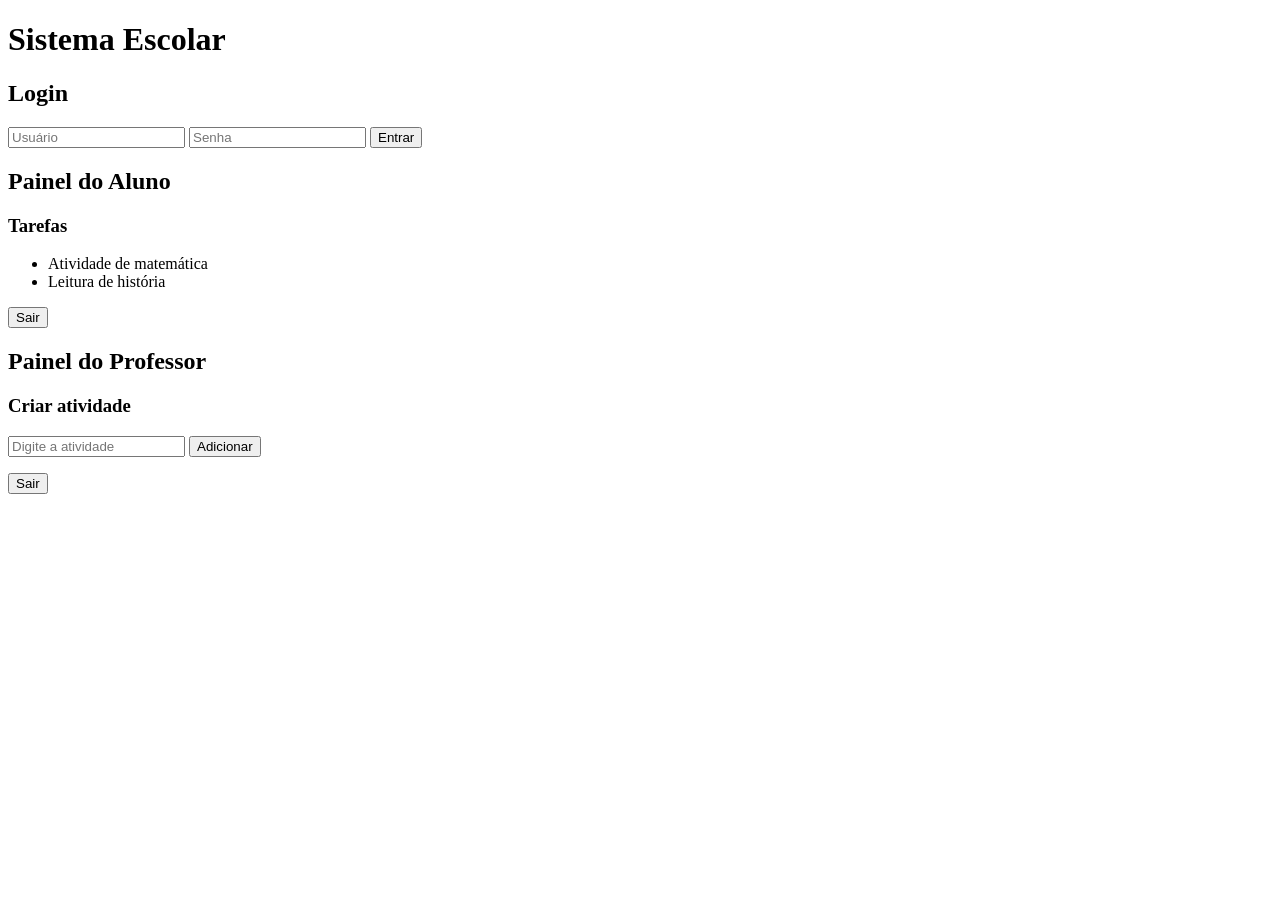
==== sistema escola/index.html @ c87b0890 "Rename index.html.txt to index.html" ====
<!DOCTYPE html>
<html lang="pt-BR">

<head>
<meta charset="UTF-8">
<meta name="viewport" content="width=device-width, initial-scale=1.0">
<title>Sistema Escolar</title>
<link rel="stylesheet" href="style.css">
</head>

<body>

<div class="container">

<h1>Sistema Escolar</h1>

<!-- LOGIN -->

<div id="login">

<h2>Login</h2>

<input type="text" id="usuario" placeholder="Usuário">
<input type="password" id="senha" placeholder="Senha">

<button onclick="login()">Entrar</button>

<p id="erro"></p>

</div>

<!-- PAINEL ALUNO -->

<div id="aluno" class="painel">

<h2>Painel do Aluno</h2>

<h3>Tarefas</h3>

<ul id="lista-tarefas">
<li>Atividade de matemática</li>
<li>Leitura de história</li>
</ul>

<button onclick="logout()">Sair</button>

</div>

<!-- PAINEL PROFESSOR -->

<div id="professor" class="painel">

<h2>Painel do Professor</h2>

<h3>Criar atividade</h3>

<input type="text" id="novaTarefa" placeholder="Digite a atividade">

<button onclick="criarTarefa()">Adicionar</button>

<ul id="tarefas-professor"></ul>

<button onclick="logout()">Sair</button>

</div>

</div>

<script src="script.js"></script>

</body>

</html>
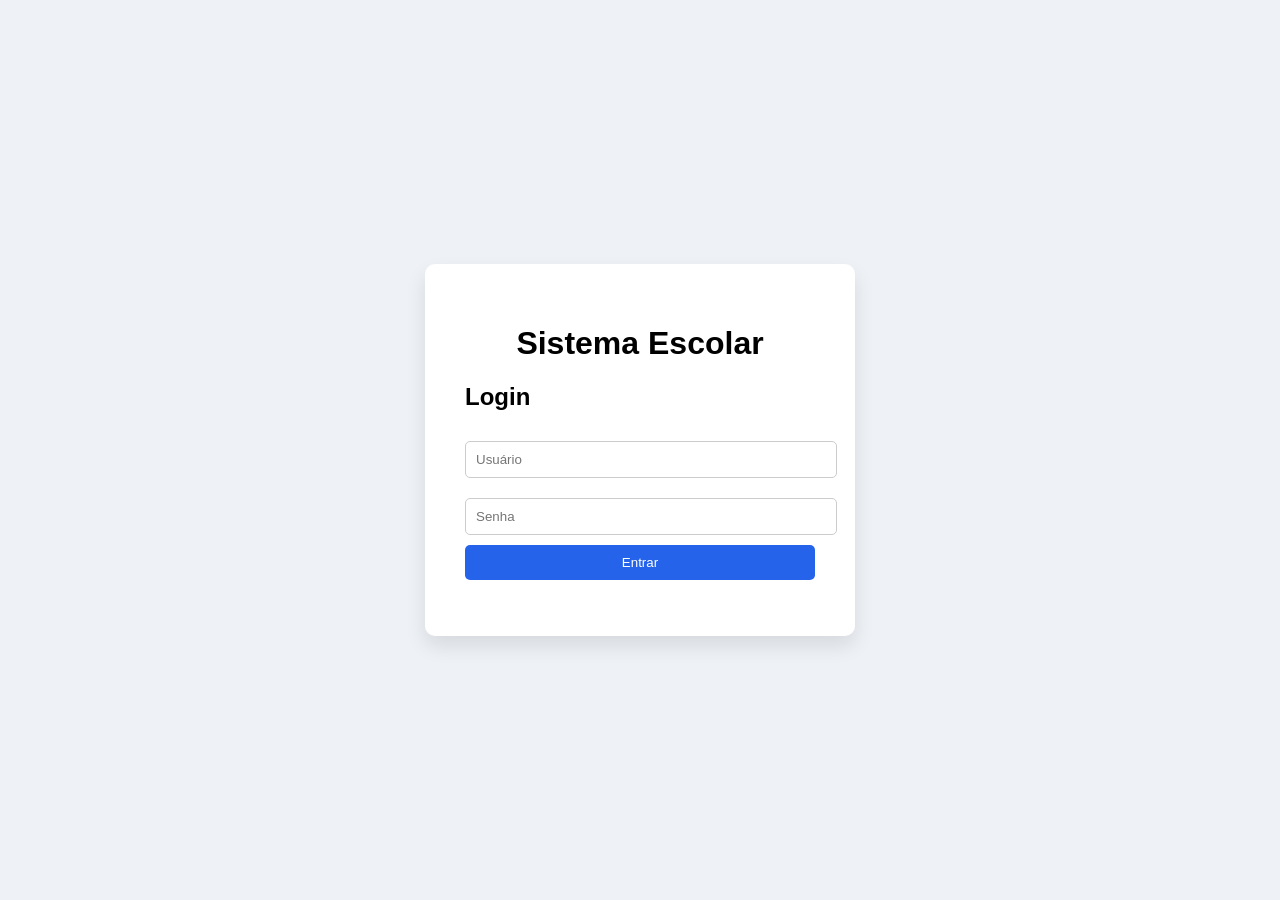
==== commit f982e12b: "Update index.html" ====
--- a/sistema escola/index.html
+++ b/sistema escola/index.html
@@ -5,7 +5,7 @@
 <meta charset="UTF-8">
 <meta name="viewport" content="width=device-width, initial-scale=1.0">
 <title>Sistema Escolar</title>
-<link rel="stylesheet" href="style.css">
+<link rel="stylesheet" href="index.css">
 </head>
 
 <body>
--- a/sistema escola/index.css
+++ b/sistema escola/index.css
@@ -0,0 +1,73 @@
+body{
+
+font-family: Arial;
+background:#eef2f7;
+display:flex;
+justify-content:center;
+align-items:center;
+height:100vh;
+margin:0;
+
+}
+
+.container{
+
+background:white;
+padding:40px;
+border-radius:10px;
+width:350px;
+box-shadow:0 10px 20px rgba(0,0,0,0.1);
+
+}
+
+h1{
+
+text-align:center;
+
+}
+
+input{
+
+width:100%;
+padding:10px;
+margin:10px 0;
+border-radius:5px;
+border:1px solid #ccc;
+
+}
+
+button{
+
+width:100%;
+padding:10px;
+background:#2563eb;
+color:white;
+border:none;
+border-radius:5px;
+cursor:pointer;
+
+}
+
+button:hover{
+
+background:#1e4fc7;
+
+}
+
+.painel{
+
+display:none;
+
+}
+
+ul{
+
+padding-left:20px;
+
+}
+
+#erro{
+
+color:red;
+
+}
